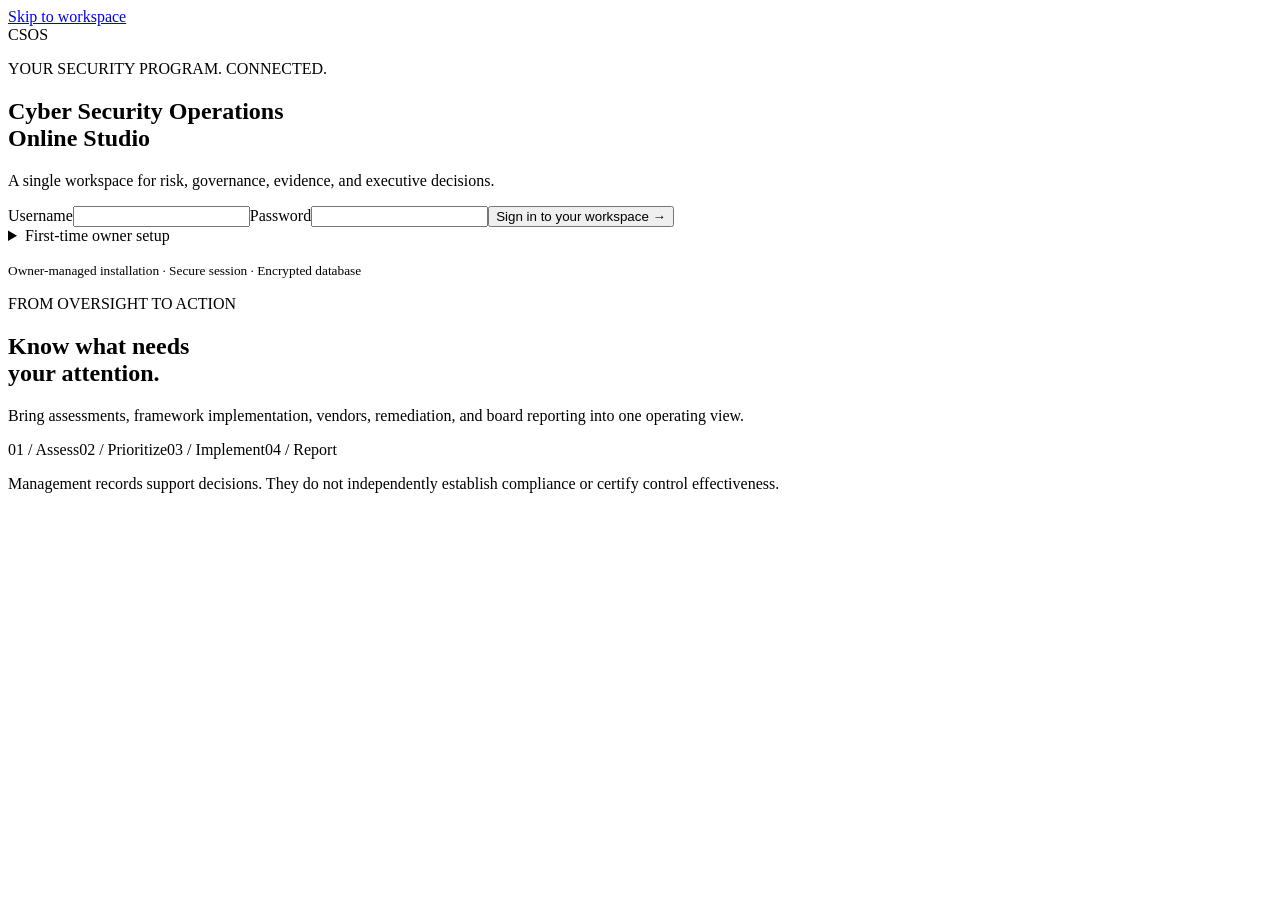
==== src/cyberstudio/web/static/index.html @ 0668ed76 "Implement coordinated questionnaire, collaboration and workspace experience upgrade" ====
<!doctype html>
<html lang="en">
<head><meta charset="utf-8"><meta name="viewport" content="width=device-width,initial-scale=1"><meta name="theme-color" content="#112c3a"><title>Cyber Security Operations Online Studio</title><link rel="stylesheet" href="/static/style.css"><script src="/static/ui-core.js" defer></script><script src="/static/app.js" defer></script><script src="/static/experience.js" defer></script><link rel="stylesheet" href="/static/experience.css"></head>
<body>
<a class="skip-link" href="#main-content">Skip to workspace</a>
<section id="auth" class="auth-wrap">
  <div class="auth-card"><div class="mark">CS<span>OS</span></div><p class="eyebrow">YOUR SECURITY PROGRAM. CONNECTED.</p><h1>Cyber Security Operations<br>Online Studio</h1><p class="muted">A single workspace for risk, governance, evidence, and executive decisions.</p>
    <form id="login"><label>Username<input name="username" autocomplete="username" required maxlength="100"></label><label>Password<input name="password" type="password" autocomplete="current-password" required maxlength="256"></label><button type="submit">Sign in to your workspace <span aria-hidden="true">→</span></button></form>
    <details id="setup-details"><summary>First-time owner setup</summary><p>Your one-time code is in AWS Secrets Manager under <strong>cyber-ops-online-studio-dev/setup</strong>. It stops working after the owner is created.</p><form id="setup"><label>One-time setup code<input name="code" type="password" autocomplete="off" required></label><label>Owner username<input name="username" autocomplete="username" required></label><label>New password · at least 16 characters<input name="password" type="password" autocomplete="new-password" minlength="16" maxlength="256" required></label><button type="submit">Create owner account</button></form></details><p id="auth-message" role="status"></p><small>Owner-managed installation · Secure session · Encrypted database</small>
  </div>
  <div class="auth-aside"><p class="eyebrow">FROM OVERSIGHT TO ACTION</p><h2>Know what needs<br>your attention.</h2><p>Bring assessments, framework implementation, vendors, remediation, and board reporting into one operating view.</p><div class="aside-grid"><span>01 / Assess</span><span>02 / Prioritize</span><span>03 / Implement</span><span>04 / Report</span></div><p class="aside-note">Management records support decisions. They do not independently establish compliance or certify control effectiveness.</p></div>
</section>
<div id="workspace" hidden>
  <aside class="sidebar" id="sidebar"><div class="brand-row"><a class="brand" href="/" aria-label="Studio home">CS<span>OS</span><small>OPERATIONS ONLINE</small></a><button id="collapse-nav" class="icon-button" aria-label="Collapse navigation" aria-expanded="true" aria-controls="navigation"></button></div><nav id="navigation" aria-label="Main navigation"></nav><div class="sidebar-foot"><div class="connection"><span class="dot"></span><span class="nav-text">Private AWS workspace</span></div><div class="user-line"><span id="avatar" class="avatar">M</span><div class="nav-text"><strong id="user-label"></strong><small>Workspace owner</small></div></div><button id="logout" class="quiet"><span class="nav-text">Sign out</span></button></div></aside>
  <div class="main-wrap"><header><div class="header-context"><p class="eyebrow">CYBER SECURITY OPERATIONS ONLINE STUDIO</p><span class="context"><span class="status-dot"></span>Program workspace</span></div><div class="org-switch"><label class="sr-only" for="organization">Organization</label><select id="organization"></select><button id="new-org" class="secondary">+ Organization</button></div></header>
  <main id="main-content" tabindex="-1"><div class="page-heading"><div><div class="breadcrumb"><span>Workspace</span><span aria-hidden="true">/</span><span id="section-label">Overview</span></div><h1 id="page-title">Security overview</h1><p class="muted" id="page-description">Your program, with the context to act.</p></div><div class="heading-actions"><span id="updated-at" class="updated-at"></span><button id="refresh" class="secondary">Refresh</button></div></div>
    <div id="cards" class="cards"></div><div id="insights" class="insights" hidden></div>
    <section id="records-panel" class="panel"><div class="panel-head"><div><p class="eyebrow" id="table-kicker">YOUR PROGRAM</p><h2 id="table-title">Program records</h2><span id="record-count" class="muted"></span></div><button id="open-action">+ Add record</button></div><div id="toolbar" class="toolbar"></div><div id="content"></div><div id="pagination" class="pagination" hidden></div></section>
    <section id="special" class="panel" hidden></section>
    <footer>Management records and reference frameworks support oversight; they do not independently establish compliance. Reviewer names are operator-entered. This development release requires independent security and privacy review before use with PHI.</footer>
  </main></div>
</div>
<div id="notice" class="toast" role="status" hidden><span id="notice-text"></span><button id="close-notice" class="icon-button" aria-label="Dismiss notification">×</button></div>
<dialog id="action-dialog" class="action-dialog"><form id="action-form"><div class="dialog-head"><div><p class="eyebrow">WORKSPACE ACTION</p><h2 id="action-title">Add a record</h2><p id="action-description" class="muted"></p></div><button type="button" id="close-dialog" class="icon-button" aria-label="Close action">×</button></div><label class="action-selector">Choose an action<select id="operation"></select></label><div id="fields" class="field-grid"></div><label id="reauth-wrap" hidden>Re-enter your password<input id="reauth-password" type="password" autocomplete="current-password"><small>Required to authorize this risk decision.</small></label><p id="action-error" class="form-error" role="alert"></p><div class="dialog-actions"><span class="muted">* Required information</span><button type="submit" id="save-action">Save record</button></div></form></dialog>
<dialog id="detail-dialog" class="detail-drawer"><div class="dialog-head"><div><p class="eyebrow" id="detail-kicker">RECORD OVERVIEW</p><h2 id="detail-title">Record details</h2></div><button id="close-detail" class="icon-button" aria-label="Close record details">×</button></div><div id="detail-content"></div></dialog>
<dialog id="xp-dialog" aria-label="Workspace action"></dialog>
</body></html>
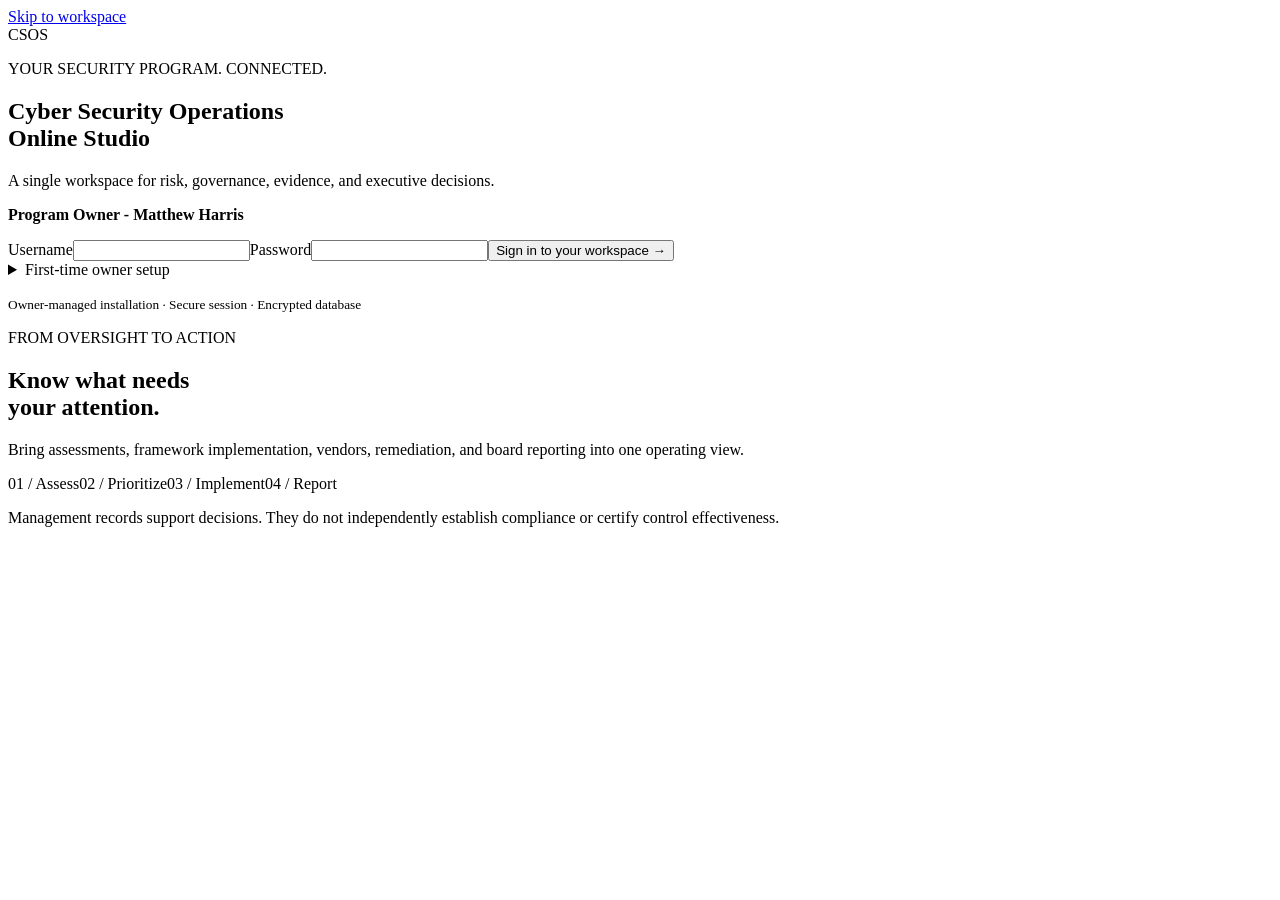
==== commit cc50bcba: "Embed fixed Program Owner - Matthew Harris attribution Display source-defined attribution on sign-in" ====
--- a/src/cyberstudio/web/static/index.html
+++ b/src/cyberstudio/web/static/index.html
@@ -1,27 +1,26 @@
 <!doctype html>
 <html lang="en">
-<head><meta charset="utf-8"><meta name="viewport" content="width=device-width,initial-scale=1"><meta name="theme-color" content="#112c3a"><title>Cyber Security Operations Online Studio</title><link rel="stylesheet" href="/static/style.css"><script src="/static/ui-core.js" defer></script><script src="/static/app.js" defer></script><script src="/static/experience.js" defer></script><link rel="stylesheet" href="/static/experience.css"></head>
+<head><meta charset="utf-8"><meta name="viewport" content="width=device-width,initial-scale=1"><meta name="theme-color" content="#112c3a"><title>Cyber Security Operations Online Studio</title><link rel="stylesheet" href="/static/style.css"><script src="/static/ui-core.js" defer></script><script src="/static/app.js" defer></script></head>
 <body>
 <a class="skip-link" href="#main-content">Skip to workspace</a>
 <section id="auth" class="auth-wrap">
   <div class="auth-card"><div class="mark">CS<span>OS</span></div><p class="eyebrow">YOUR SECURITY PROGRAM. CONNECTED.</p><h1>Cyber Security Operations<br>Online Studio</h1><p class="muted">A single workspace for risk, governance, evidence, and executive decisions.</p>
-    <form id="login"><label>Username<input name="username" autocomplete="username" required maxlength="100"></label><label>Password<input name="password" type="password" autocomplete="current-password" required maxlength="256"></label><button type="submit">Sign in to your workspace <span aria-hidden="true">→</span></button></form>
+    <p class="muted"><strong>Program Owner - Matthew Harris</strong></p><form id="login"><label>Username<input name="username" autocomplete="username" required maxlength="100"></label><label>Password<input name="password" type="password" autocomplete="current-password" required maxlength="256"></label><button type="submit">Sign in to your workspace <span aria-hidden="true">→</span></button></form>
     <details id="setup-details"><summary>First-time owner setup</summary><p>Your one-time code is in AWS Secrets Manager under <strong>cyber-ops-online-studio-dev/setup</strong>. It stops working after the owner is created.</p><form id="setup"><label>One-time setup code<input name="code" type="password" autocomplete="off" required></label><label>Owner username<input name="username" autocomplete="username" required></label><label>New password · at least 16 characters<input name="password" type="password" autocomplete="new-password" minlength="16" maxlength="256" required></label><button type="submit">Create owner account</button></form></details><p id="auth-message" role="status"></p><small>Owner-managed installation · Secure session · Encrypted database</small>
   </div>
   <div class="auth-aside"><p class="eyebrow">FROM OVERSIGHT TO ACTION</p><h2>Know what needs<br>your attention.</h2><p>Bring assessments, framework implementation, vendors, remediation, and board reporting into one operating view.</p><div class="aside-grid"><span>01 / Assess</span><span>02 / Prioritize</span><span>03 / Implement</span><span>04 / Report</span></div><p class="aside-note">Management records support decisions. They do not independently establish compliance or certify control effectiveness.</p></div>
 </section>
 <div id="workspace" hidden>
   <aside class="sidebar" id="sidebar"><div class="brand-row"><a class="brand" href="/" aria-label="Studio home">CS<span>OS</span><small>OPERATIONS ONLINE</small></a><button id="collapse-nav" class="icon-button" aria-label="Collapse navigation" aria-expanded="true" aria-controls="navigation"></button></div><nav id="navigation" aria-label="Main navigation"></nav><div class="sidebar-foot"><div class="connection"><span class="dot"></span><span class="nav-text">Private AWS workspace</span></div><div class="user-line"><span id="avatar" class="avatar">M</span><div class="nav-text"><strong id="user-label"></strong><small>Workspace owner</small></div></div><button id="logout" class="quiet"><span class="nav-text">Sign out</span></button></div></aside>
-  <div class="main-wrap"><header><div class="header-context"><p class="eyebrow">CYBER SECURITY OPERATIONS ONLINE STUDIO</p><span class="context"><span class="status-dot"></span>Program workspace</span></div><div class="org-switch"><label class="sr-only" for="organization">Organization</label><select id="organization"></select><button id="new-org" class="secondary">+ Organization</button></div></header>
+  <div class="main-wrap"><header><div class="header-context"><p class="eyebrow">CYBER SECURITY OPERATIONS ONLINE STUDIO</p><span class="context"><span class="status-dot"></span>Program Owner - Matthew Harris</span></div><div class="org-switch"><label class="sr-only" for="organization">Organization</label><select id="organization"></select><button id="new-org" class="secondary">+ Organization</button></div></header>
   <main id="main-content" tabindex="-1"><div class="page-heading"><div><div class="breadcrumb"><span>Workspace</span><span aria-hidden="true">/</span><span id="section-label">Overview</span></div><h1 id="page-title">Security overview</h1><p class="muted" id="page-description">Your program, with the context to act.</p></div><div class="heading-actions"><span id="updated-at" class="updated-at"></span><button id="refresh" class="secondary">Refresh</button></div></div>
     <div id="cards" class="cards"></div><div id="insights" class="insights" hidden></div>
     <section id="records-panel" class="panel"><div class="panel-head"><div><p class="eyebrow" id="table-kicker">YOUR PROGRAM</p><h2 id="table-title">Program records</h2><span id="record-count" class="muted"></span></div><button id="open-action">+ Add record</button></div><div id="toolbar" class="toolbar"></div><div id="content"></div><div id="pagination" class="pagination" hidden></div></section>
     <section id="special" class="panel" hidden></section>
-    <footer>Management records and reference frameworks support oversight; they do not independently establish compliance. Reviewer names are operator-entered. This development release requires independent security and privacy review before use with PHI.</footer>
+    <footer><strong>Program Owner - Matthew Harris</strong><br>Management records and reference frameworks support oversight; they do not independently establish compliance. Reviewer names are operator-entered. This development release requires independent security and privacy review before use with PHI.</footer>
   </main></div>
 </div>
 <div id="notice" class="toast" role="status" hidden><span id="notice-text"></span><button id="close-notice" class="icon-button" aria-label="Dismiss notification">×</button></div>
 <dialog id="action-dialog" class="action-dialog"><form id="action-form"><div class="dialog-head"><div><p class="eyebrow">WORKSPACE ACTION</p><h2 id="action-title">Add a record</h2><p id="action-description" class="muted"></p></div><button type="button" id="close-dialog" class="icon-button" aria-label="Close action">×</button></div><label class="action-selector">Choose an action<select id="operation"></select></label><div id="fields" class="field-grid"></div><label id="reauth-wrap" hidden>Re-enter your password<input id="reauth-password" type="password" autocomplete="current-password"><small>Required to authorize this risk decision.</small></label><p id="action-error" class="form-error" role="alert"></p><div class="dialog-actions"><span class="muted">* Required information</span><button type="submit" id="save-action">Save record</button></div></form></dialog>
 <dialog id="detail-dialog" class="detail-drawer"><div class="dialog-head"><div><p class="eyebrow" id="detail-kicker">RECORD OVERVIEW</p><h2 id="detail-title">Record details</h2></div><button id="close-detail" class="icon-button" aria-label="Close record details">×</button></div><div id="detail-content"></div></dialog>
-<dialog id="xp-dialog" aria-label="Workspace action"></dialog>
 </body></html>
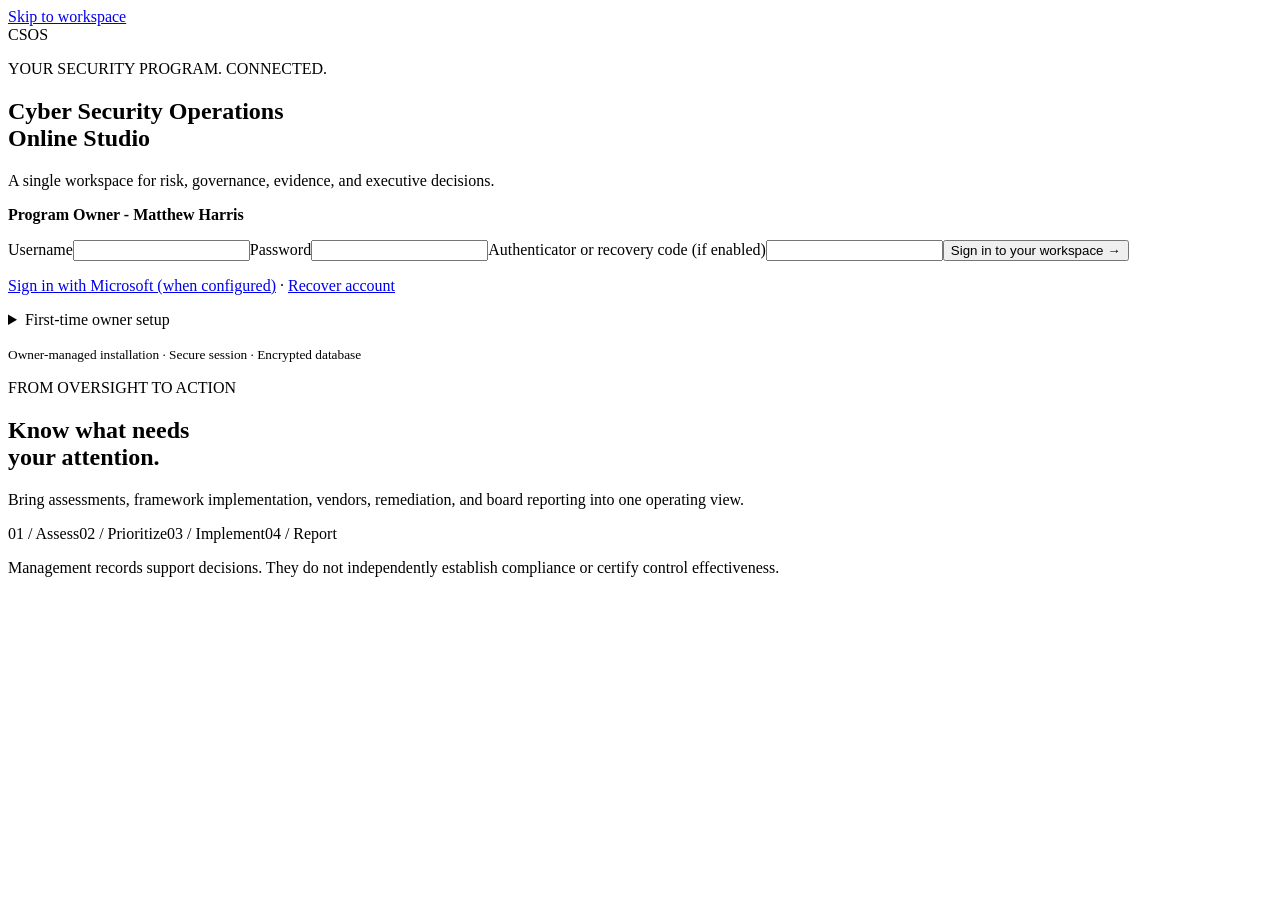
==== commit 905b5ddb: "Build platform workflows, security, integrations and documentation for acceptance testing" ====
--- a/src/cyberstudio/web/static/index.html
+++ b/src/cyberstudio/web/static/index.html
@@ -1,12 +1,12 @@
 <!doctype html>
 <html lang="en">
-<head><meta charset="utf-8"><meta name="viewport" content="width=device-width,initial-scale=1"><meta name="theme-color" content="#112c3a"><title>Cyber Security Operations Online Studio</title><link rel="stylesheet" href="/static/style.css"><script src="/static/ui-core.js" defer></script><script src="/static/app.js" defer></script></head>
+<head><meta charset="utf-8"><meta name="viewport" content="width=device-width,initial-scale=1"><meta name="theme-color" content="#112c3a"><title>Cyber Security Operations Online Studio</title><link rel="stylesheet" href="/static/style.css"><script src="/static/ui-core.js" defer></script><script src="/static/app.js" defer></script><script src="/static/experience.js" defer></script><link rel="stylesheet" href="/static/experience.css"><link rel="stylesheet" href="/static/platform.css"><script src="/static/platform.js" defer></script></head>
 <body>
 <a class="skip-link" href="#main-content">Skip to workspace</a>
 <section id="auth" class="auth-wrap">
   <div class="auth-card"><div class="mark">CS<span>OS</span></div><p class="eyebrow">YOUR SECURITY PROGRAM. CONNECTED.</p><h1>Cyber Security Operations<br>Online Studio</h1><p class="muted">A single workspace for risk, governance, evidence, and executive decisions.</p>
-    <p class="muted"><strong>Program Owner - Matthew Harris</strong></p><form id="login"><label>Username<input name="username" autocomplete="username" required maxlength="100"></label><label>Password<input name="password" type="password" autocomplete="current-password" required maxlength="256"></label><button type="submit">Sign in to your workspace <span aria-hidden="true">→</span></button></form>
-    <details id="setup-details"><summary>First-time owner setup</summary><p>Your one-time code is in AWS Secrets Manager under <strong>cyber-ops-online-studio-dev/setup</strong>. It stops working after the owner is created.</p><form id="setup"><label>One-time setup code<input name="code" type="password" autocomplete="off" required></label><label>Owner username<input name="username" autocomplete="username" required></label><label>New password · at least 16 characters<input name="password" type="password" autocomplete="new-password" minlength="16" maxlength="256" required></label><button type="submit">Create owner account</button></form></details><p id="auth-message" role="status"></p><small>Owner-managed installation · Secure session · Encrypted database</small>
+    <p class="muted"><strong>Program Owner - Matthew Harris</strong></p><form id="login"><label>Username<input name="username" autocomplete="username" required maxlength="100"></label><label>Password<input name="password" type="password" autocomplete="current-password" required maxlength="256"></label><label>Authenticator or recovery code (if enabled)<input name="mfa_code" autocomplete="one-time-code" inputmode="text" maxlength="100"></label><button type="submit">Sign in to your workspace <span aria-hidden="true">→</span></button></form>
+    <p><a href="/api/sso/start">Sign in with Microsoft (when configured)</a> · <a href="/account-recovery">Recover account</a></p><details id="setup-details"><summary>First-time owner setup</summary><p>Your one-time code is in AWS Secrets Manager under <strong>cyber-ops-online-studio-dev/setup</strong>. It stops working after the owner is created.</p><form id="setup"><label>One-time setup code<input name="code" type="password" autocomplete="off" required></label><label>Owner username<input name="username" autocomplete="username" required></label><label>New password · at least 16 characters<input name="password" type="password" autocomplete="new-password" minlength="16" maxlength="256" required></label><button type="submit">Create owner account</button></form></details><p id="auth-message" role="status"></p><small>Owner-managed installation · Secure session · Encrypted database</small>
   </div>
   <div class="auth-aside"><p class="eyebrow">FROM OVERSIGHT TO ACTION</p><h2>Know what needs<br>your attention.</h2><p>Bring assessments, framework implementation, vendors, remediation, and board reporting into one operating view.</p><div class="aside-grid"><span>01 / Assess</span><span>02 / Prioritize</span><span>03 / Implement</span><span>04 / Report</span></div><p class="aside-note">Management records support decisions. They do not independently establish compliance or certify control effectiveness.</p></div>
 </section>
@@ -23,4 +23,5 @@
 <div id="notice" class="toast" role="status" hidden><span id="notice-text"></span><button id="close-notice" class="icon-button" aria-label="Dismiss notification">×</button></div>
 <dialog id="action-dialog" class="action-dialog"><form id="action-form"><div class="dialog-head"><div><p class="eyebrow">WORKSPACE ACTION</p><h2 id="action-title">Add a record</h2><p id="action-description" class="muted"></p></div><button type="button" id="close-dialog" class="icon-button" aria-label="Close action">×</button></div><label class="action-selector">Choose an action<select id="operation"></select></label><div id="fields" class="field-grid"></div><label id="reauth-wrap" hidden>Re-enter your password<input id="reauth-password" type="password" autocomplete="current-password"><small>Required to authorize this risk decision.</small></label><p id="action-error" class="form-error" role="alert"></p><div class="dialog-actions"><span class="muted">* Required information</span><button type="submit" id="save-action">Save record</button></div></form></dialog>
 <dialog id="detail-dialog" class="detail-drawer"><div class="dialog-head"><div><p class="eyebrow" id="detail-kicker">RECORD OVERVIEW</p><h2 id="detail-title">Record details</h2></div><button id="close-detail" class="icon-button" aria-label="Close record details">×</button></div><div id="detail-content"></div></dialog>
+<dialog id="xp-dialog" aria-label="Workspace action"></dialog>
 </body></html>
